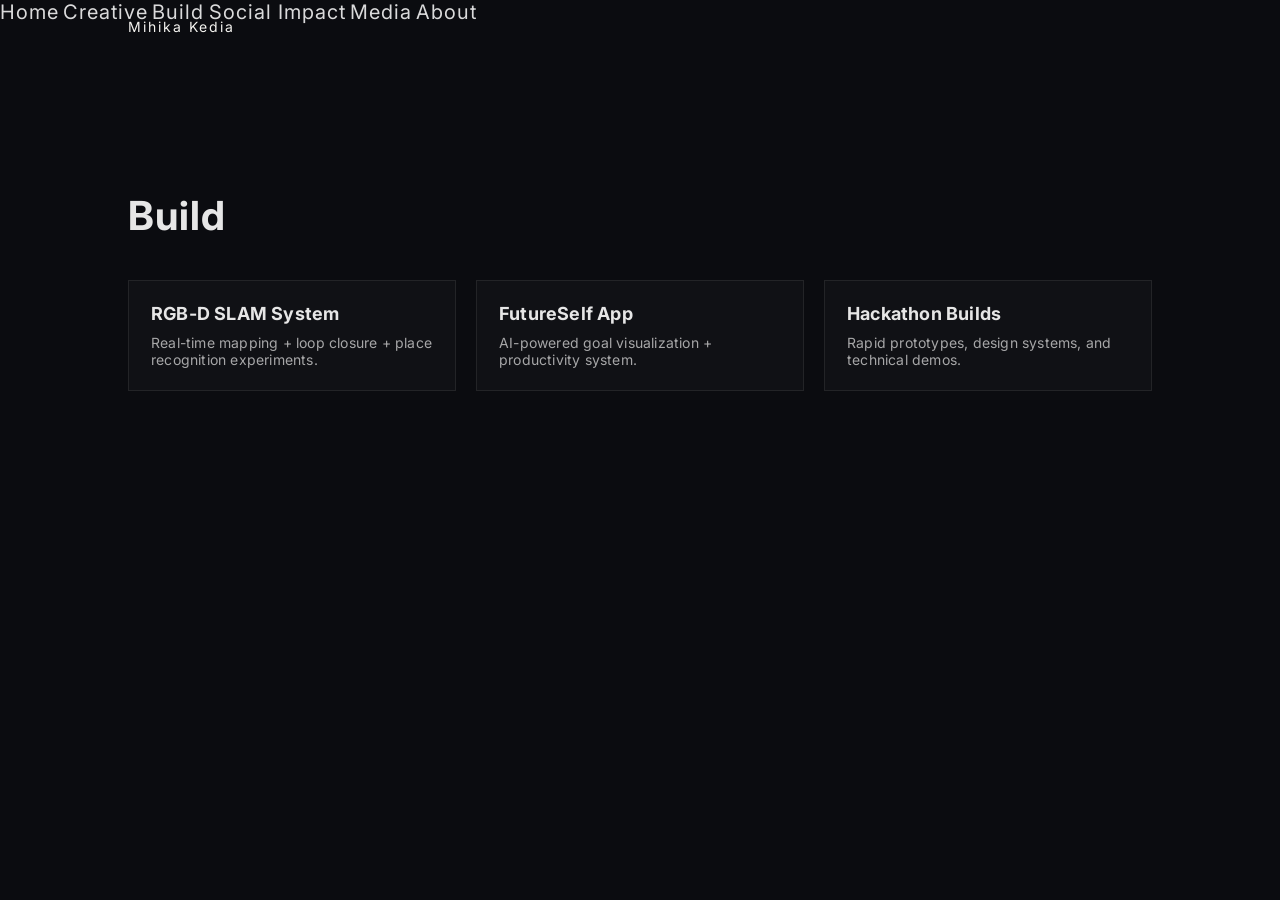
==== build.html @ ae407e3b "added project lb2obsd" ====
<html lang="en">
<head>
  <meta charset="UTF-8">
  <title>Build</title>

  <link rel="preconnect" href="https://fonts.googleapis.com">
  <link rel="preconnect" href="https://fonts.gstatic.com" crossorigin>
  <link href="https://fonts.googleapis.com/css2?family=Inter:wght@300;400;500;600&display=swap" rel="stylesheet">

  <link rel="stylesheet" href="style.css">
</head>

<body>

  <header class="topbar">
    <div class="logo"><a href="index.html" style="color:white;text-decoration:none;">Mihika Kedia</a></div>
    <button class="menu-btn" onclick="toggleMenu()">menu</button>
  </header>

  <div id="menu" class="menu">
    <a href="index.html">Home</a>
    <a href="creative.html">Creative</a>
    <a href="build.html">Build</a>
    <a href="involvement.html">Social Impact</a>
    <a href="media.html">Media</a>
    <a href="about.html">About</a>
  </div>

  <main class="projects-page">

    <h1 class="page-title">Build</h1>

    <div class="grid">

      <a class="card" href="#">
        <h2>RGB-D SLAM System</h2>
        <p>Real-time mapping + loop closure + place recognition experiments.</p>
      </a>

      <a class="card" href="#">
        <h2>FutureSelf App</h2>
        <p>AI-powered goal visualization + productivity system.</p>
      </a>

      <a class="card" href="#">
        <h2>Hackathon Builds</h2>
        <p>Rapid prototypes, design systems, and technical demos.</p>
      </a>

    </div>

  </main>

  <script src="script.js"></script>
</body>
</html>
---- style.css ----
:root {
  --bg: #0b0c10;
  --text: #e6e6e6;
  --muted: rgba(230,230,230,0.7);
  --line: rgba(255,255,255,0.08);
  --accent: rgba(255,255,255,0.12);

  --pad-x: 10%;
  --section: 120px;
}
/* Base */
body {
  margin: 0;
  font-family: "Inter", sans-serif;
  background: var(--bg);
  color: var(--text);
  overflow-x: hidden;
  letter-spacing: 0.2px;
}

/* Subtle animated background */
.bg {
  position: fixed;
  inset: 0;
  background: radial-gradient(circle at 30% 30%, #1b1f2a, var(--bg));
  animation: drift 22s ease-in-out infinite alternate;
  z-index: -2;
}

@keyframes drift {
  from { transform: scale(1); }
  to { transform: scale(1.08); }
}

/* Grain overlay (cinematic texture) */
.grain {
  position: fixed;
  inset: 0;
  background-image: url("https://grainy-gradients.vercel.app/noise.svg");
  opacity: 0.08;
  z-index: -1;
  pointer-events: none;
}

/* Top bar */
.topbar {
  position: fixed;
  top: 0;
  width: 100%;
  display: flex;
  justify-content: space-between;
  padding: 18px var(--pad-x);
  mix-blend-mode: difference;
  z-index: 10;
}

.logo {
  font-size: 14px;
  letter-spacing: 2px;
}

.menu-btn {
  background: none;
  border: none;
  color: white;
  font-size: 14px;
  cursor: pointer;
}

/* Menu overlay */
.menu a {
  color: white;
  text-decoration: none;
  font-size: 16px;
  letter-spacing: 1.5px;
  opacity: 0.85;
  transition: opacity 0.3s ease;
}

.menu a:hover {
  opacity: 1;
}

.menu.show {
  opacity: 1;
  pointer-events: auto;
}

.menu a {
  color: white;
  text-decoration: none;
  font-size: 20px;
  letter-spacing: 1px;
}

/* Hero */
.hero {
  height: 100vh;
  display: flex;
  flex-direction: column;
  justify-content: center;
  padding: 0 var(--pad-x);
}

.hero h1 {
  font-size: 42px;
  margin: 0;
  opacity: 0;
  animation: fadeIn 2s ease forwards;
}

.hero p {
  opacity: 0;
  animation: fadeIn 2s ease 0.6s forwards;
}

.block {
  padding: var(--section) var(--pad-x);
  opacity: 0;
  transform: translateY(50px);
  transition: all 1.2s ease;
  max-width: 750px;
}

.block.visible {
  opacity: 1;
  transform: translateY(0);
}



.projects-page {
  padding: 140px var(--pad-x) 80px;
}

.page-title {
  font-size: 40px;
  margin-bottom: 40px;
  letter-spacing: 1px;
}

.grid {
  display: grid;
  grid-template-columns: repeat(auto-fit, minmax(260px, 1fr));
  gap: 20px;
}

/* Project cards */
.card {
  display: block;
  padding: 22px;
  border: 1px solid var(--line);
  background: rgba(255,255,255,0.02);
  text-decoration: none;
  color: var(--text);

  transition: transform 0.35s ease, background 0.35s ease, border 0.35s ease;
}

.card:hover {
  transform: translateY(-6px);
  background: rgba(255,255,255,0.04);
  border: 1px solid var(--accent);
}

.card h2 {
  margin: 0 0 10px;
  font-size: 18px;
}

.card p {
  margin: 0;
  font-size: 14px;
  opacity: 0.7;
}
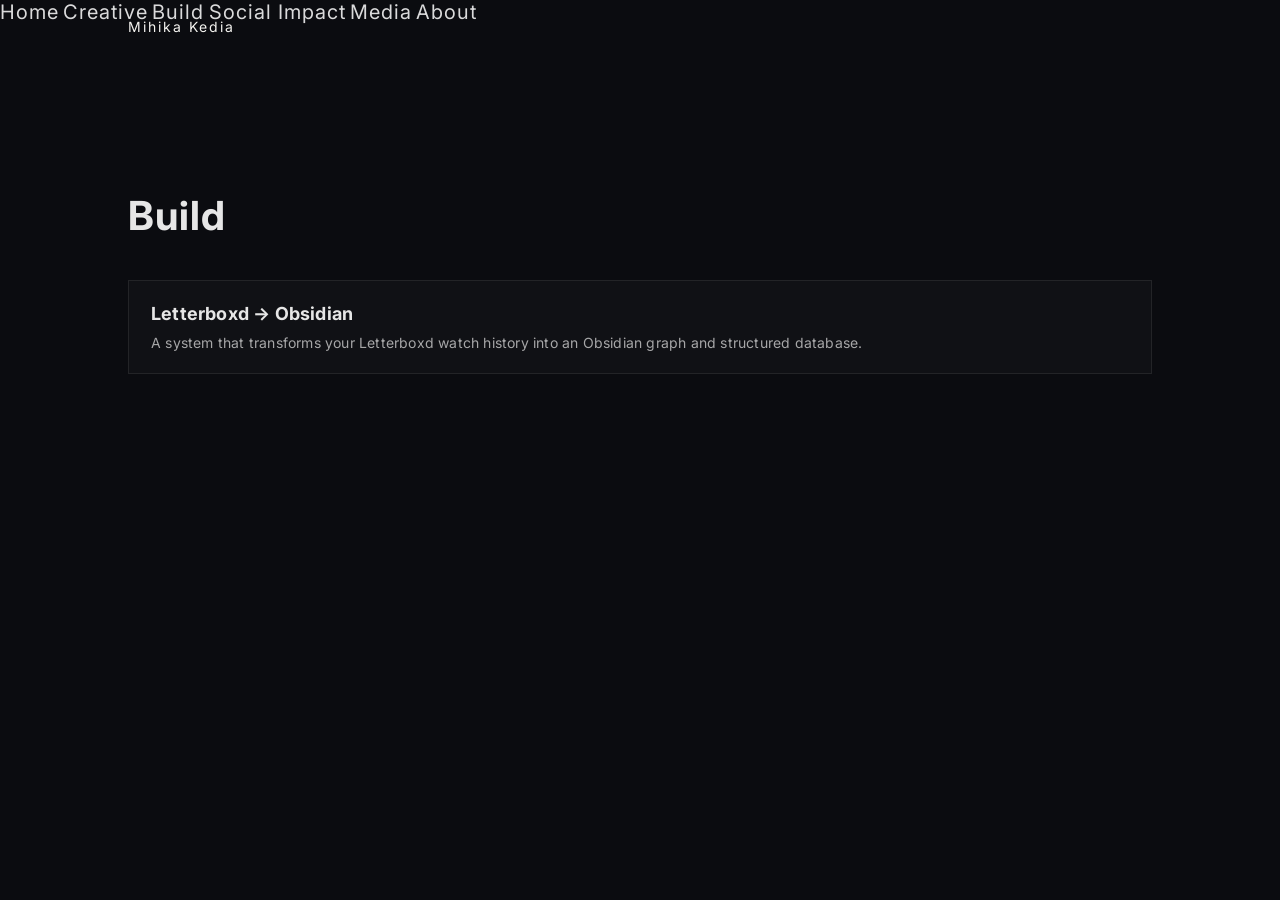
==== commit 2f6839ac: "linked pages and debug" ====
--- a/build.html
+++ b/build.html
@@ -32,19 +32,9 @@
 
     <div class="grid">
 
-      <a class="card" href="#">
-        <h2>RGB-D SLAM System</h2>
-        <p>Real-time mapping + loop closure + place recognition experiments.</p>
-      </a>
-
-      <a class="card" href="#">
-        <h2>FutureSelf App</h2>
-        <p>AI-powered goal visualization + productivity system.</p>
-      </a>
-
-      <a class="card" href="#">
-        <h2>Hackathon Builds</h2>
-        <p>Rapid prototypes, design systems, and technical demos.</p>
+      <a class="card" href="lb2obsd.html">
+        <h2>Letterboxd → Obsidian</h2>
+        <p>A system that transforms your Letterboxd watch history into an Obsidian graph and structured database.</p>
       </a>
 
     </div>
